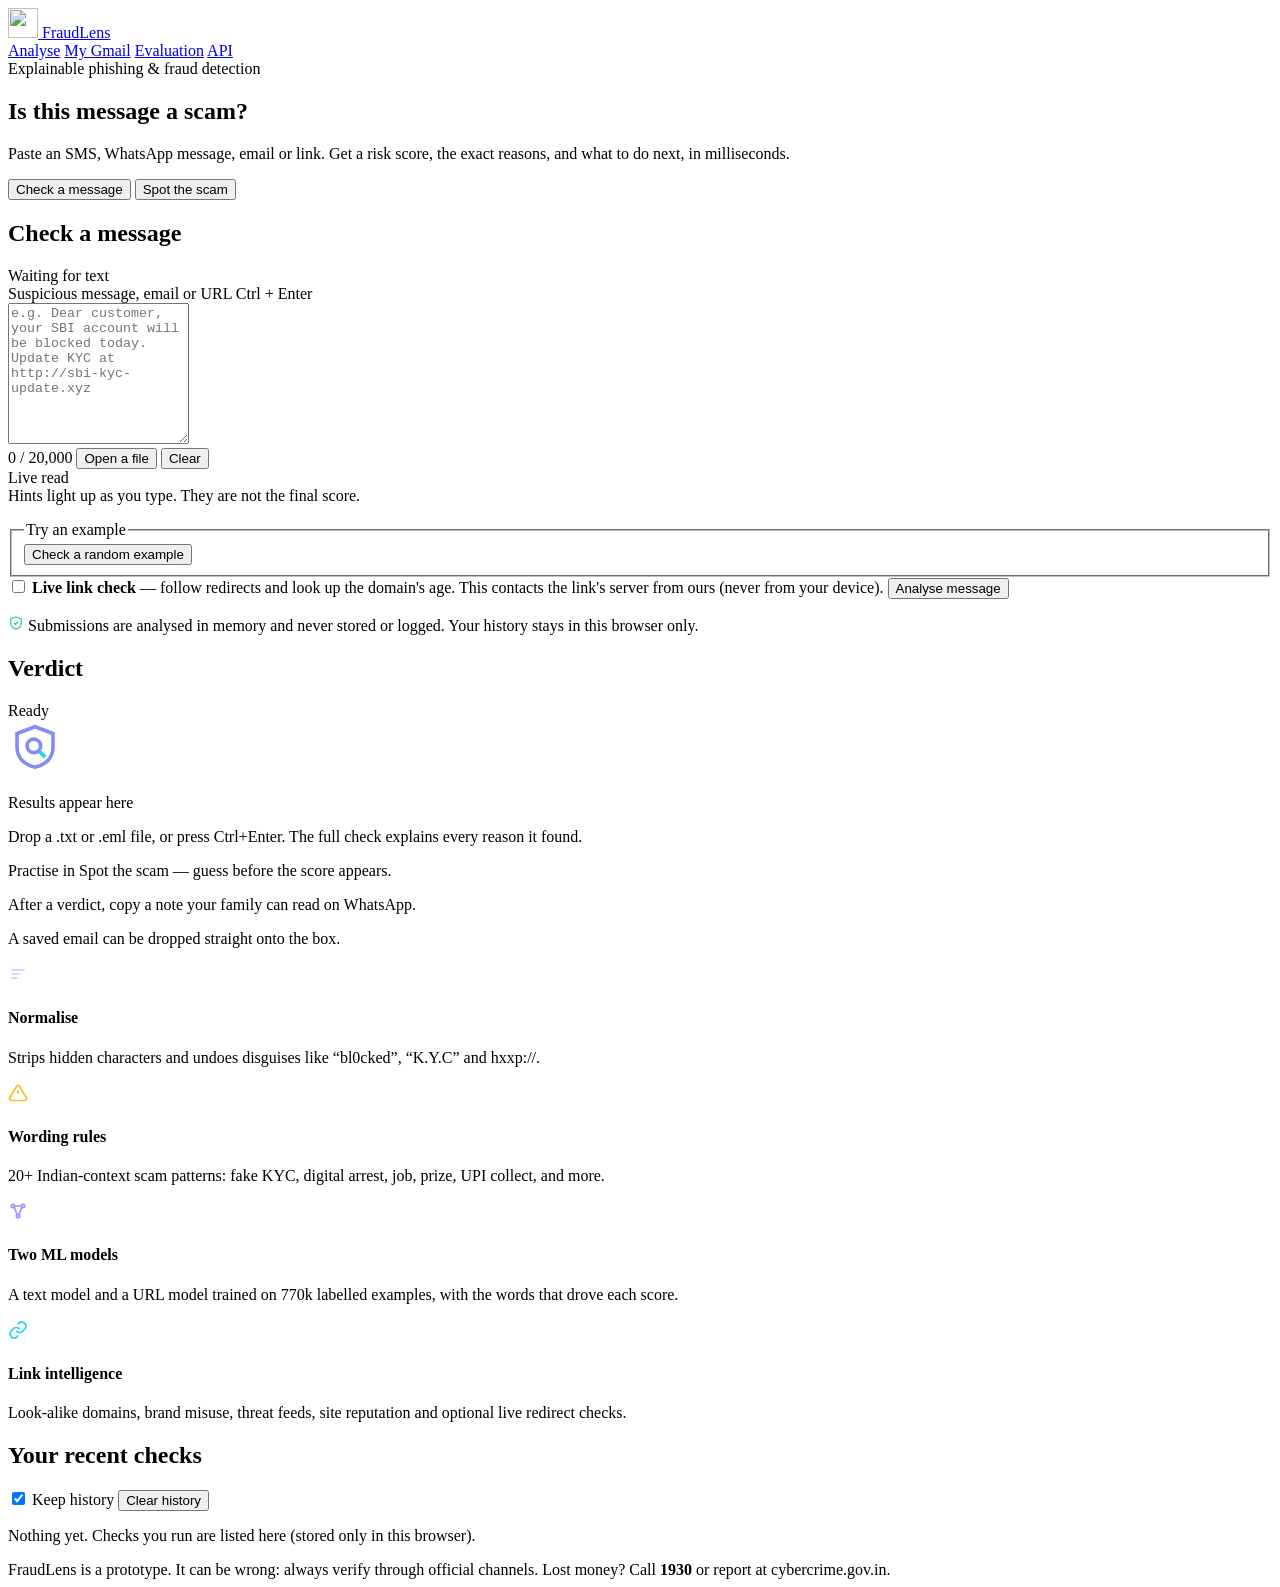
==== app/static/index.html @ b824aa40 "FraudLens: explainable phishing and digital-fraud detection (team Hallucinations) Co-authored-by: Cu" ====
<!doctype html>
<html lang="en">
<head>
  <meta charset="utf-8">
  <meta name="viewport" content="width=device-width, initial-scale=1">
  <title>FraudLens — Phishing &amp; Digital Fraud Detector</title>
  <meta name="description" content="Paste a suspicious SMS, WhatsApp message, email or link. FraudLens explains whether it is phishing or fraud and what to do.">
  <meta name="theme-color" content="#060913">
  <link rel="icon" href="/static/favicon.svg" type="image/svg+xml">
  <link rel="stylesheet" href="/static/styles.css?v=14">
</head>
<body>
  <div class="bg" aria-hidden="true"><span class="grid"></span><span class="orb a"></span><span class="orb b"></span><span class="orb c"></span></div>

  <header class="topbar">
    <a class="brand" href="/"><img src="/static/favicon.svg" alt="" width="30" height="30"> FraudLens</a>
    <nav aria-label="Main">
      <a href="/" aria-current="page">Analyse</a>
      <a href="/dashboard">My Gmail</a>
      <a href="/report">Evaluation</a>
      <a href="/docs">API</a>
    </nav>
  </header>

  <main>
    <section class="hero">
      <span class="eyebrow reveal"><span class="dot"></span> Explainable phishing &amp; fraud detection</span>
      <h1 class="reveal d1">Is this message <span class="gradient-text">a scam?</span></h1>
      <p class="lead reveal d2">Paste an SMS, WhatsApp message, email or link. Get a risk score, the exact reasons, and what to do next, in milliseconds.</p>
      <div class="stats" id="stats" aria-label="Measured accuracy" hidden>
        <div class="stat reveal d3"><div class="num" id="stat-urls">–</div><div class="lbl">of never-seen phishing URLs caught</div></div>
        <div class="stat reveal d4"><div class="num" id="stat-texts">–</div><div class="lbl">precision on held-out emails &amp; SMS</div></div>
        <div class="stat reveal d5"><div class="num" id="stat-fresh">–</div><div class="lbl">of live phishing caught without the feed</div></div>
      </div>
    </section>

    <div class="modebar">
      <div class="modes" role="tablist" aria-label="Workspace">
        <button type="button" id="mode-check" role="tab" aria-selected="true" aria-controls="workspace">Check a message</button>
        <button type="button" id="mode-drill" role="tab" aria-selected="false" aria-controls="drill">Spot the scam</button>
      </div>
    </div>

    <div class="layout" id="workspace" role="tabpanel">
      <section class="panel input-panel reveal d4" aria-labelledby="input-title">
        <div class="panel-head">
          <h2 id="input-title">Check a message</h2>
          <span class="status-pill" id="draft-status">Waiting for text</span>
        </div>
        <form id="analyze-form" novalidate>
          <label for="content" class="label">Suspicious message, email or URL <span class="kbd">Ctrl + Enter</span></label>
          <div class="field" id="field">
            <textarea id="content" name="content" rows="9" maxlength="20000" required
                      placeholder="e.g. Dear customer, your SBI account will be blocked today. Update KYC at http://sbi-kyc-update.xyz"></textarea>
            <span class="scanline" aria-hidden="true"></span>
          </div>
          <div class="row between">
            <span id="char-count" class="muted small" aria-live="polite">0 / 20,000</span>
            <span class="row gap">
              <button type="button" id="file-btn" class="btn-link">Open a file</button>
              <button type="button" id="clear-btn" class="btn-link">Clear</button>
            </span>
          </div>
          <input type="file" id="file-input" accept=".txt,.eml,.text,text/plain,message/rfc822" hidden>

          <div id="signals" class="signals" aria-live="polite">
            <span class="signals-label">Live read</span>
            <div id="signal-chips" class="chips"><span class="muted small">Hints light up as you type. They are not the final score.</span></div>
          </div>
          <p id="signal-detail" class="signal-detail"></p>

          <fieldset class="samples">
            <legend class="label">Try an example</legend>
            <div class="chips" id="samples"></div>
            <div class="sample-actions">
              <button type="button" id="random-btn" class="btn-ghost">Check a random example</button>
            </div>
          </fieldset>

          <label class="check">
            <input type="checkbox" id="live">
            <span><strong>Live link check</strong> — follow redirects and look up the domain's age. This contacts the link's server from ours (never from your device).</span>
          </label>

          <button type="submit" id="submit-btn" class="btn-primary">Analyse message</button>
          <p id="form-error" class="error" role="alert" hidden></p>
        </form>

        <p class="privacy small muted">
          <svg width="16" height="16" viewBox="0 0 24 24" fill="none" stroke="#34d399" stroke-width="2" aria-hidden="true"><path d="M12 3l8 3v6c0 5-3.5 8-8 9-4.5-1-8-4-8-9V6z"/><path d="M9 12l2 2 4-4"/></svg>
          <span>Submissions are analysed in memory and never stored or logged. Your history stays in this browser only.</span>
        </p>
      </section>

      <section class="panel result-panel reveal d5" aria-labelledby="result-title" aria-live="polite">
        <div class="panel-head">
          <h2 id="result-title">Verdict</h2>
          <span class="status-pill" id="result-pill">Ready</span>
        </div>
        <div id="empty-state" class="empty">
          <div class="shield" aria-hidden="true">
            <span class="ring"></span><span class="ring"></span><span class="ring"></span>
            <svg width="54" height="54" viewBox="0 0 24 24" fill="none" stroke="#818cf8" stroke-width="1.6"><path d="M12 3l8 3v6c0 5-3.5 8-8 9-4.5-1-8-4-8-9V6z"/><circle cx="11.5" cy="11.5" r="3"/><path d="M14 14l2.5 2.5" stroke="#22d3ee"/></svg>
          </div>
          <p class="empty-title">Results appear here</p>
          <p class="muted">Drop a .txt or .eml file, or press Ctrl+Enter. The full check explains every reason it found.</p>
          <div class="rotator" aria-hidden="true">
            <p>Practise in Spot the scam — guess before the score appears.</p>
            <p>After a verdict, copy a note your family can read on WhatsApp.</p>
            <p>A saved email can be dropped straight onto the box.</p>
          </div>
        </div>
        <div id="loading" class="loading" hidden>
          <div class="radar" aria-hidden="true"></div>
          <ul class="steps" id="steps">
            <li>Undoing tricks like “K.Y.C” and hxxp</li>
            <li>Checking wording for scam patterns</li>
            <li>Running the language model</li>
            <li>Inspecting links and domains</li>
          </ul>
        </div>
        <div id="result" hidden>
          <div class="verdict" id="verdict">
            <div class="gauge" aria-hidden="true">
              <svg viewBox="0 0 120 120"><circle class="track" cx="60" cy="60" r="52"/><circle class="fill" id="gauge-fill" cx="60" cy="60" r="52"/></svg>
              <div class="value"><div><b id="score-value">0</b><span>of 100</span></div></div>
            </div>
            <div>
              <p class="verdict-label" id="verdict-level"></p>
              <p class="grade-kicker" id="grade-letter"></p>
              <p class="verdict-summary" id="verdict-summary"></p>
              <div class="chips" id="scenario-chips"></div>
            </div>
          </div>

          <div id="callout" class="callout" hidden></div>
          <div id="entities" class="entities" hidden></div>
          <div class="result-actions">
            <button type="button" id="speak-btn" class="btn-ghost" aria-pressed="false">Read aloud</button>
            <button type="button" id="family-btn" class="btn-ghost">Message for family</button>
            <button type="button" id="note-btn" class="btn-ghost">Copy incident note</button>
          </div>
          <p id="action-status" class="action-status" role="status"></p>
          <p id="export-label" class="export-label" hidden></p>
          <pre id="export-box" class="export" hidden></pre>
          <ol class="pipeline" aria-label="Checks that ran">
            <li>Normalised</li>
            <li>Wording</li>
            <li>Models</li>
            <li>Links</li>
          </ol>

          <div id="breakdown-block">
            <h3>Where the score comes from</h3>
            <div class="breakdown-bar" id="breakdown-bar" role="img"></div>
            <ul class="legend" id="breakdown-legend"></ul>
          </div>

          <h3>What to do</h3>
          <ul id="advice" class="advice stagger"></ul>

          <p class="small muted" id="timing"></p>
        </div>
      </section>

      <section class="panel details-panel" id="details" aria-labelledby="details-title" hidden>
        <div class="panel-head">
          <h2 id="details-title">Details</h2>
        </div>
        <div class="details-grid">
          <div class="details-col">
            <h3>Why — the indicators</h3>
            <ul id="indicators" class="indicators stagger"></ul>
          </div>
          <div class="details-col details-side">
            <div id="email-block" hidden>
              <h3>Email headers</h3>
              <dl id="email-meta" class="meta"></dl>
            </div>
            <div id="url-block" hidden>
              <h3>Links found</h3>
              <div id="urls" class="stagger"></div>
            </div>
          </div>
        </div>

        <div id="grade-block" hidden>
          <h3>How this was graded</h3>
          <p id="grade-how" class="grade-how"></p>
          <ol id="grade-scale" class="grade-scale"></ol>
          <p id="grade-math" class="grade-math"></p>
          <div class="table-wrap" id="grade-table"></div>
          <ul id="grade-rubric" class="grade-rubric"></ul>
          <p id="grade-notes" class="small muted"></p>
        </div>
      </section>
    </div>

    <section id="drill" class="panel drill" role="tabpanel" hidden aria-labelledby="drill-title">
      <div class="panel-head">
        <div>
          <p class="drill-kicker" id="drill-round">Message 1</p>
          <h2 id="drill-title">Would you fall for this?</h2>
        </div>
        <span class="status-pill" id="drill-score">0 of 0 right</span>
      </div>
      <p class="muted drill-lead">Guess first. FraudLens then runs the same check as the main page. Nothing from this drill is sent anywhere except that check.</p>
      <blockquote id="drill-text" class="drill-text" tabindex="-1"></blockquote>
      <div class="drill-actions" id="drill-actions">
        <button type="button" class="choice safe" data-guess="low">Looks safe <kbd>1</kbd></button>
        <button type="button" class="choice mid" data-guess="medium">Not sure <kbd>2</kbd></button>
        <button type="button" class="choice bad" data-guess="high">This is a scam <kbd>3</kbd></button>
      </div>
      <div id="drill-reveal" class="drill-reveal" hidden></div>
      <button type="button" id="drill-next" class="btn-primary drill-next" hidden>Next message</button>
    </section>

    <section class="how" aria-label="How it works">
      <div class="step fade-in"><div class="icon"><svg width="20" height="20" viewBox="0 0 24 24" fill="none" stroke="#c7d2fe" stroke-width="2"><path d="M4 7h16M4 12h10M4 17h7"/></svg></div><h4>Normalise</h4><p>Strips hidden characters and undoes disguises like “bl0cked”, “K.Y.C” and hxxp://.</p></div>
      <div class="step fade-in"><div class="icon"><svg width="20" height="20" viewBox="0 0 24 24" fill="none" stroke="#fbbf24" stroke-width="2"><path d="M12 9v4M12 17h.01"/><path d="M10.3 3.9L2 18a2 2 0 001.7 3h16.6a2 2 0 001.7-3L13.7 3.9a2 2 0 00-3.4 0z"/></svg></div><h4>Wording rules</h4><p>20+ Indian-context scam patterns: fake KYC, digital arrest, job, prize, UPI collect, and more.</p></div>
      <div class="step fade-in"><div class="icon"><svg width="20" height="20" viewBox="0 0 24 24" fill="none" stroke="#a78bfa" stroke-width="2"><circle cx="6" cy="6" r="2"/><circle cx="18" cy="6" r="2"/><circle cx="12" cy="18" r="2"/><path d="M7.5 7.5l3.5 9M16.5 7.5l-3.5 9M8 6h8"/></svg></div><h4>Two ML models</h4><p>A text model and a URL model trained on 770k labelled examples, with the words that drove each score.</p></div>
      <div class="step fade-in"><div class="icon"><svg width="20" height="20" viewBox="0 0 24 24" fill="none" stroke="#22d3ee" stroke-width="2"><path d="M10 13a5 5 0 007.5.5l3-3a5 5 0 00-7-7l-1.7 1.7"/><path d="M14 11a5 5 0 00-7.5-.5l-3 3a5 5 0 007 7l1.7-1.7"/></svg></div><h4>Link intelligence</h4><p>Look-alike domains, brand misuse, threat feeds, site reputation and optional live redirect checks.</p></div>
    </section>

    <section class="history-wrap">
      <div class="panel fade-in" aria-labelledby="history-title">
        <div class="row between">
          <h2 id="history-title">Your recent checks</h2>
          <div class="row gap">
            <label class="check small"><input type="checkbox" id="history-toggle" checked> Keep history</label>
            <button type="button" id="history-clear" class="btn-link">Clear history</button>
          </div>
        </div>
        <p id="history-empty" class="muted small">Nothing yet. Checks you run are listed here (stored only in this browser).</p>
        <ul id="history" class="history"></ul>
      </div>
    </section>
  </main>

  <footer class="footer small muted">
    FraudLens is a prototype. It can be wrong: always verify through official channels. Lost money? Call <strong>1930</strong> or report at cybercrime.gov.in.
  </footer>
  <script src="/static/app.js?v=13"></script>
  <script src="/static/site.js?v=1"></script>
</body>
</html>
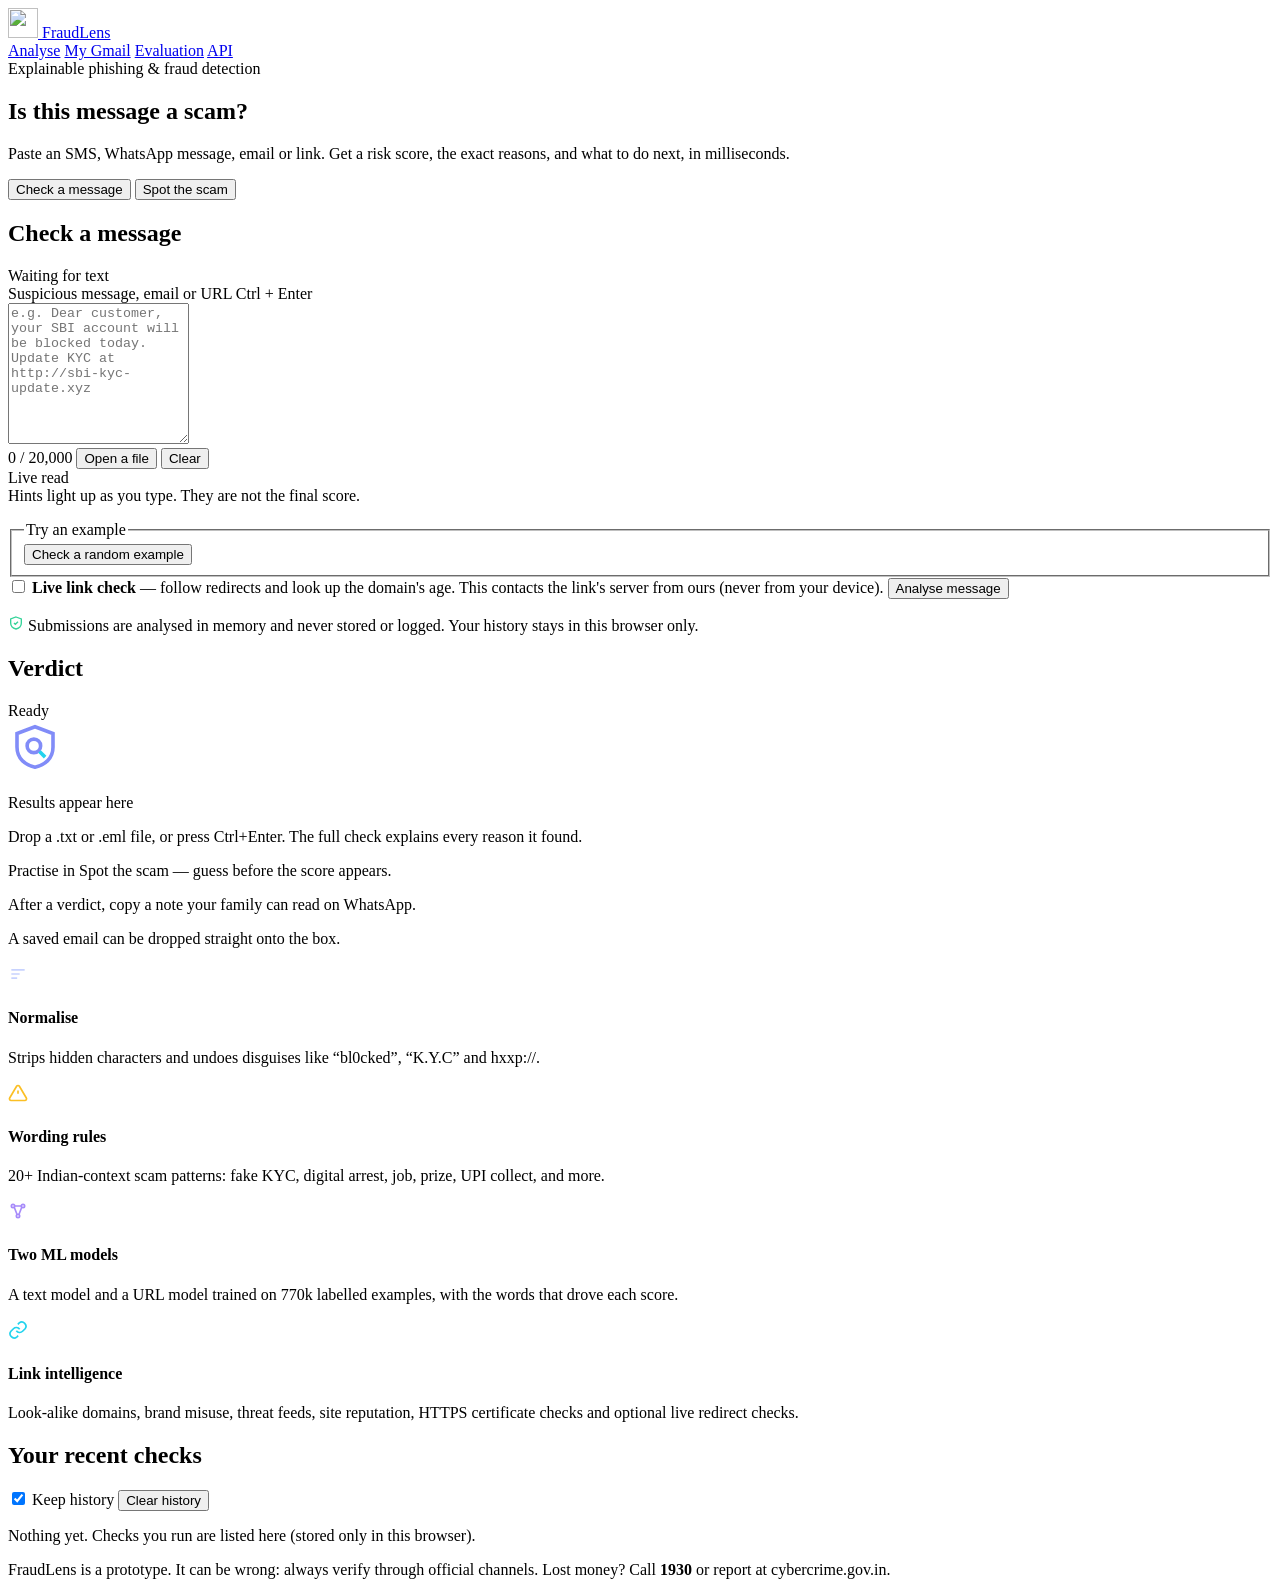
==== commit d2855cb6: "Check each link's HTTPS certificate and score invalid or missing HTTPS Co-authored-by: Cursor <curso" ====
--- a/app/static/index.html
+++ b/app/static/index.html
@@ -219,7 +219,7 @@
       <div class="step fade-in"><div class="icon"><svg width="20" height="20" viewBox="0 0 24 24" fill="none" stroke="#c7d2fe" stroke-width="2"><path d="M4 7h16M4 12h10M4 17h7"/></svg></div><h4>Normalise</h4><p>Strips hidden characters and undoes disguises like “bl0cked”, “K.Y.C” and hxxp://.</p></div>
       <div class="step fade-in"><div class="icon"><svg width="20" height="20" viewBox="0 0 24 24" fill="none" stroke="#fbbf24" stroke-width="2"><path d="M12 9v4M12 17h.01"/><path d="M10.3 3.9L2 18a2 2 0 001.7 3h16.6a2 2 0 001.7-3L13.7 3.9a2 2 0 00-3.4 0z"/></svg></div><h4>Wording rules</h4><p>20+ Indian-context scam patterns: fake KYC, digital arrest, job, prize, UPI collect, and more.</p></div>
       <div class="step fade-in"><div class="icon"><svg width="20" height="20" viewBox="0 0 24 24" fill="none" stroke="#a78bfa" stroke-width="2"><circle cx="6" cy="6" r="2"/><circle cx="18" cy="6" r="2"/><circle cx="12" cy="18" r="2"/><path d="M7.5 7.5l3.5 9M16.5 7.5l-3.5 9M8 6h8"/></svg></div><h4>Two ML models</h4><p>A text model and a URL model trained on 770k labelled examples, with the words that drove each score.</p></div>
-      <div class="step fade-in"><div class="icon"><svg width="20" height="20" viewBox="0 0 24 24" fill="none" stroke="#22d3ee" stroke-width="2"><path d="M10 13a5 5 0 007.5.5l3-3a5 5 0 00-7-7l-1.7 1.7"/><path d="M14 11a5 5 0 00-7.5-.5l-3 3a5 5 0 007 7l1.7-1.7"/></svg></div><h4>Link intelligence</h4><p>Look-alike domains, brand misuse, threat feeds, site reputation and optional live redirect checks.</p></div>
+      <div class="step fade-in"><div class="icon"><svg width="20" height="20" viewBox="0 0 24 24" fill="none" stroke="#22d3ee" stroke-width="2"><path d="M10 13a5 5 0 007.5.5l3-3a5 5 0 00-7-7l-1.7 1.7"/><path d="M14 11a5 5 0 00-7.5-.5l-3 3a5 5 0 007 7l1.7-1.7"/></svg></div><h4>Link intelligence</h4><p>Look-alike domains, brand misuse, threat feeds, site reputation, HTTPS certificate checks and optional live redirect checks.</p></div>
     </section>
 
     <section class="history-wrap">
